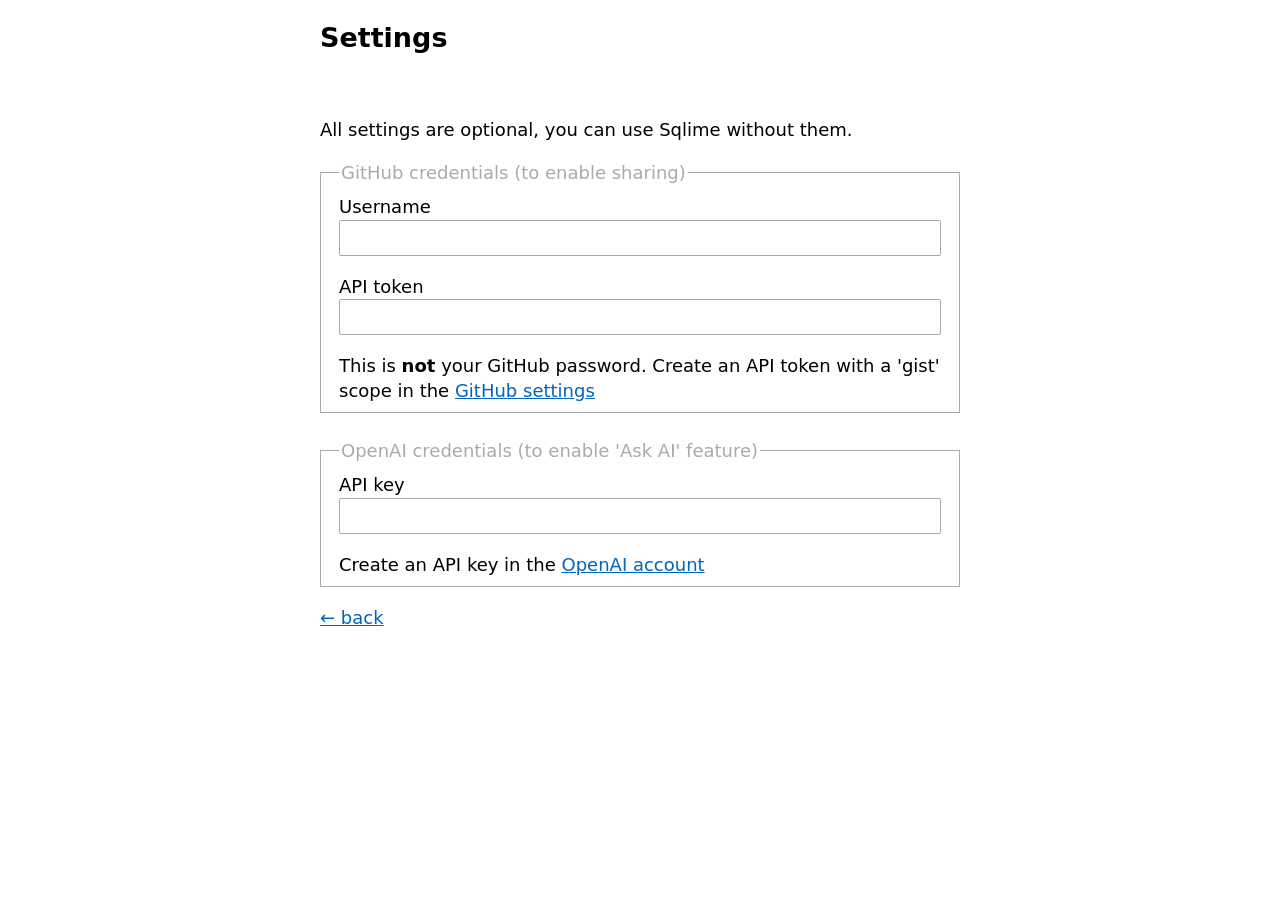
==== settings.html @ 93ae8651 "feat: migrate site to sqlime base for GitHub Pages" ====
<!DOCTYPE html>
<html lang="en">

<head>
    <title>Sqlime / Settings</title>

    <meta charset="UTF-8">
    <meta name="viewport" content="width=device-width, initial-scale=1.0">
    <meta name="theme-color" content="#ffffff">

    <link rel="icon" href="./img/favicon.ico" sizes="any">
    <link rel="icon" type="image/svg+xml" href="./img/favicon.svg">
    <link rel="apple-touch-icon" href="./img/apple-touch-icon.png">
    <link rel="manifest" href="./site.webmanifest">

    <link rel="stylesheet" href="css/awsm.css">
</head>

<body>
    <header>
        <h1>Settings</h1>
    </header>
    <main>
        <article>
            <p>All settings are optional, you can use Sqlime without them.</p>
            <form id="settings">
                <fieldset>
                    <legend>GitHub credentials (to enable sharing)</legend>
                    <label for="github-username">Username</label>
                    <input id="github-username" type="text">
                    <label for="github-token">API token</label>
                    <input id="github-token" type="text">
                    <p>
                        This is <strong>not</strong> your GitHub password.
                        Create an API token with a 'gist' scope in the
                        <a href="https://github.com/settings/tokens" target="_blank">GitHub settings</a>
                    </p>
                </fieldset>
                <br>
                <fieldset>
                    <legend>OpenAI credentials (to enable 'Ask AI' feature)</legend>
                    <label for="openai-apikey">API key</label>
                    <input id="openai-apikey" type="text">
                    <p>
                        Create an API key in the
                        <a href="https://platform.openai.com/api-keys" target="_blank">OpenAI account</a>
                    </p>
                </fieldset>
            </form>
            <p><a href="javascript:history.go(-1)">← back</a></p>
        </article>
    </main>
    <script type="module" src="js/settings.js"></script>
</body>

</html>
---- css/awsm.css ----
@charset "UTF-8";
/*!
 * awsm.css v3.0.7 (https://igoradamenko.github.io/awsm.css/)
 * Copyright 2015 Igor Adamenko <mail@igoradamenko.com> (https://igoradamenko.com)
 * Licensed under MIT (https://github.com/igoradamenko/awsm.css/blob/master/LICENSE.md)
 */
html {
    font-family: system-ui, -apple-system, BlinkMacSystemFont, "Segoe UI",
        Roboto, Oxygen, Ubuntu, Cantarell, "PT Sans", "Open Sans", "Fira Sans",
        "Droid Sans", "Helvetica Neue", Helvetica, Arial, sans-serif;
    font-size: 100%;
    line-height: 1.4;
    background: white;
    color: black;
    -webkit-overflow-scrolling: touch;
}

body {
    margin: 1.2em;
    font-size: 1rem;
}
@media (min-width: 20rem) {
    body {
        font-size: calc(1rem + 0.00625 * (100vw - 20rem));
    }
}
@media (min-width: 40rem) {
    body {
        font-size: 1.125rem;
    }
}
body header,
body main,
body footer,
body article {
    position: relative;
    max-width: 40rem;
    margin: 0 auto;
}
body > header {
    margin-bottom: 3.5em;
}
body > header h1 {
    margin: 0;
    font-size: 1.5em;
}
body > header p {
    margin: 0;
    font-size: 0.85em;
}
body > footer {
    margin-top: 6em;
    padding-bottom: 1.5em;
    text-align: center;
    font-size: 0.8rem;
    color: #aaaaaa;
}

nav {
    margin: 1em 0;
}
nav ul {
    list-style: none;
    margin: 0;
    padding: 0;
}
nav li {
    display: inline-block;
    margin-right: 1em;
    margin-bottom: 0.25em;
}
nav li:last-child {
    margin-right: 0;
}
nav a:visited {
    color: #0064c1;
}
nav a:hover {
    color: #f00000;
}

ul,
ol {
    margin-top: 0;
    padding-top: 0;
    padding-left: 2.5em;
}
ul li + li,
ol li + li {
    margin-top: 0.25em;
}
ul li > details,
ol li > details {
    margin: 0;
}

p {
    margin: 1em 0;
}
p:first-child {
    margin-top: 0;
}
p:last-child {
    margin-bottom: 0;
}
p + ul,
p + ol {
    margin-top: -0.75em;
}
p img,
p picture {
    float: right;
    margin-bottom: 0.5em;
    margin-left: 0.5em;
}
p picture img {
    float: none;
    margin: 0;
}

dd {
    margin-bottom: 1em;
    margin-left: 0;
    padding-left: 2.5em;
}

dt {
    font-weight: 700;
}

blockquote {
    margin: 0;
    padding-left: 2.5em;
}

aside {
    margin: 0.5em 0;
    font-style: italic;
    color: #aaaaaa;
}
@media (min-width: 65rem) {
    aside {
        position: absolute;
        right: -12.5rem;
        width: 9.375rem;
        max-width: 9.375rem;
        margin: 0;
        padding-left: 0.5em;
        font-size: 0.8em;
        border-left: 1px solid #f2f2f2;
    }
}
aside:first-child {
    margin-top: 0;
}
aside:last-child {
    margin-bottom: 0;
}

section + section {
    margin-top: 2em;
}

h1,
h2,
h3,
h4,
h5,
h6 {
    margin: 1.25em 0 0;
    line-height: 1.2;
}
h1:hover > a[href^="#"][id]:empty,
h1:focus > a[href^="#"][id]:empty,
h2:hover > a[href^="#"][id]:empty,
h2:focus > a[href^="#"][id]:empty,
h3:hover > a[href^="#"][id]:empty,
h3:focus > a[href^="#"][id]:empty,
h4:hover > a[href^="#"][id]:empty,
h4:focus > a[href^="#"][id]:empty,
h5:hover > a[href^="#"][id]:empty,
h5:focus > a[href^="#"][id]:empty,
h6:hover > a[href^="#"][id]:empty,
h6:focus > a[href^="#"][id]:empty {
    opacity: 1;
}
h1 + p,
h1 + details,
h2 + p,
h2 + details,
h3 + p,
h3 + details,
h4 + p,
h4 + details,
h5 + p,
h5 + details,
h6 + p,
h6 + details {
    margin-top: 0.5em;
}
h1 > a[href^="#"][id]:empty,
h2 > a[href^="#"][id]:empty,
h3 > a[href^="#"][id]:empty,
h4 > a[href^="#"][id]:empty,
h5 > a[href^="#"][id]:empty,
h6 > a[href^="#"][id]:empty {
    position: absolute;
    left: -0.65em;
    opacity: 0;
    text-decoration: none;
    font-weight: 400;
    line-height: 1;
    color: #aaaaaa;
}
@media (min-width: 40rem) {
    h1 > a[href^="#"][id]:empty,
    h2 > a[href^="#"][id]:empty,
    h3 > a[href^="#"][id]:empty,
    h4 > a[href^="#"][id]:empty,
    h5 > a[href^="#"][id]:empty,
    h6 > a[href^="#"][id]:empty {
        left: -0.8em;
    }
}
h1 > a[href^="#"][id]:empty:target,
h1 > a[href^="#"][id]:empty:hover,
h1 > a[href^="#"][id]:empty:focus,
h2 > a[href^="#"][id]:empty:target,
h2 > a[href^="#"][id]:empty:hover,
h2 > a[href^="#"][id]:empty:focus,
h3 > a[href^="#"][id]:empty:target,
h3 > a[href^="#"][id]:empty:hover,
h3 > a[href^="#"][id]:empty:focus,
h4 > a[href^="#"][id]:empty:target,
h4 > a[href^="#"][id]:empty:hover,
h4 > a[href^="#"][id]:empty:focus,
h5 > a[href^="#"][id]:empty:target,
h5 > a[href^="#"][id]:empty:hover,
h5 > a[href^="#"][id]:empty:focus,
h6 > a[href^="#"][id]:empty:target,
h6 > a[href^="#"][id]:empty:hover,
h6 > a[href^="#"][id]:empty:focus {
    opacity: 1;
    box-shadow: none;
    color: black;
}
h1 > a[href^="#"][id]:empty:target:focus,
h2 > a[href^="#"][id]:empty:target:focus,
h3 > a[href^="#"][id]:empty:target:focus,
h4 > a[href^="#"][id]:empty:target:focus,
h5 > a[href^="#"][id]:empty:target:focus,
h6 > a[href^="#"][id]:empty:target:focus {
    outline: none;
}
h1 > a[href^="#"][id]:empty::before,
h2 > a[href^="#"][id]:empty::before,
h3 > a[href^="#"][id]:empty::before,
h4 > a[href^="#"][id]:empty::before,
h5 > a[href^="#"][id]:empty::before,
h6 > a[href^="#"][id]:empty::before {
    content: "§ ";
}

h1 {
    font-size: 2.5em;
}

h2 {
    font-size: 1.75em;
}

h3 {
    font-size: 1.25em;
}

h4 {
    font-size: 1.15em;
}

h5 {
    font-size: 1em;
}

h6 {
    margin-top: 1em;
    font-size: 1em;
    color: #aaaaaa;
}

article + article {
    margin-top: 4em;
}
article header p {
    font-size: 0.6em;
    color: #aaaaaa;
}
article header p + h1,
article header p + h2 {
    margin-top: -0.25em;
}
article header h1 + p,
article header h2 + p {
    margin-top: 0.25em;
}
article header h1 a,
article header h2 a {
    color: black;
}
article header h1 a:visited,
article header h2 a:visited {
    color: #aaaaaa;
}
article header h1 a:visited:hover,
article header h2 a:visited:hover {
    color: #f00000;
}
article > footer {
    margin-top: 1.5em;
    font-size: 0.85em;
}

a {
    color: #0064c1;
}
a:visited {
    color: #8d39d0;
}
a:hover,
a:active {
    outline-width: 0;
}
a:hover {
    color: #f00000;
}
a abbr {
    font-size: 1em;
}

abbr {
    margin-right: -0.075em;
    text-decoration: none;
    -webkit-hyphens: none;
    -ms-hyphens: none;
    hyphens: none;
    letter-spacing: 0.075em;
    font-size: 0.9em;
}

img,
picture {
    display: block;
    max-width: 100%;
    margin: 0 auto;
}

audio,
video {
    width: 100%;
    max-width: 100%;
}

figure {
    margin: 1em 0 0.5em;
    padding: 0;
}
figure + p {
    margin-top: 0.5em;
}
figure figcaption {
    opacity: 0.65;
    font-size: 0.85em;
}

table {
    display: inline-block;
    border-spacing: 0;
    border-collapse: collapse;
    overflow-x: auto;
    max-width: 100%;
    text-align: left;
    vertical-align: top;
    background: linear-gradient(
                rgba(0, 0, 0, 0.15) 0%,
                rgba(0, 0, 0, 0.15) 100%
            )
            0 0,
        linear-gradient(rgba(0, 0, 0, 0.15) 0%, rgba(0, 0, 0, 0.15) 100%) 100% 0;
    background-attachment: scroll, scroll;
    background-size: 1px 100%, 1px 100%;
    background-repeat: no-repeat, no-repeat;
}
table caption {
    font-size: 0.9em;
    background: white;
}
table td,
table th {
    padding: 0.35em 0.75em;
    vertical-align: top;
    font-size: 0.9em;
    border: 1px solid #f2f2f2;
    border-top: 0;
    border-left: 0;
}
table td:first-child,
table th:first-child {
    padding-left: 0;
    background-image: linear-gradient(
        to right,
        white 50%,
        rgba(255, 255, 255, 0) 100%
    );
    background-size: 2px 100%;
    background-repeat: no-repeat;
}
table td:last-child,
table th:last-child {
    padding-right: 0;
    border-right: 0;
    background-image: linear-gradient(
        to left,
        white 50%,
        rgba(255, 255, 255, 0) 100%
    );
    background-position: 100% 0;
    background-size: 2px 100%;
    background-repeat: no-repeat;
}
table td:only-child,
table th:only-child {
    background-image: linear-gradient(
            to right,
            white 50%,
            rgba(255, 255, 255, 0) 100%
        ),
        linear-gradient(to left, white 50%, rgba(255, 255, 255, 0) 100%);
    background-position: 0 0, 100% 0;
    background-size: 2px 100%, 2px 100%;
    background-repeat: no-repeat, no-repeat;
}
table th {
    line-height: 1.2;
}

form {
    margin-right: auto;
    margin-left: auto;
}
form select,
form label {
    display: block;
}
form label:not(:first-child) {
    margin-top: 1em;
}
form p label {
    display: inline;
}
form p label + label {
    margin-left: 1em;
}
form legend:first-child + label {
    margin-top: 0;
}
form select,
form input[type],
form textarea {
    margin-bottom: 1em;
}
form input[type="checkbox"],
form input[type="radio"] {
    margin-bottom: 0;
}

fieldset {
    margin: 0;
    padding: 0.5em 1em;
    border: 1px solid #aaaaaa;
}

legend {
    color: #aaaaaa;
}

button {
    outline: none;
    box-sizing: border-box;
    height: 2em;
    margin: 0;
    padding: calc(0.25em - 1px) 0.5em;
    font-family: inherit;
    font-size: 1em;
    border: 1px solid #aaaaaa;
    border-radius: 2px;
    background: white;
    color: black;
    display: inline-block;
    width: auto;
    background: #f2f2f2;
    color: black;
    cursor: pointer;
}
button:focus {
    border: 1px solid black;
}
button:not([disabled]):hover {
    border: 1px solid black;
}
button:active {
    background-color: #aaaaaa;
}
button[disabled] {
    color: #aaaaaa;
    cursor: not-allowed;
}

select {
    outline: none;
    box-sizing: border-box;
    height: 2em;
    margin: 0;
    padding: calc(0.25em - 1px) 0.5em;
    font-family: inherit;
    font-size: 1em;
    border: 1px solid #aaaaaa;
    border-radius: 2px;
    background: white;
    color: black;
    display: inline-block;
    width: auto;
    background: #f2f2f2;
    color: black;
    cursor: pointer;
    padding-right: 1.2em;
    background-position: top 55% right 0.35em;
    background-size: 0.5em;
    background-repeat: no-repeat;
    -webkit-appearance: none;
    -moz-appearance: none;
    appearance: none;
    background-image: url("data:image/svg+xml,%3Csvg xmlns='http://www.w3.org/2000/svg' viewBox='0 0 3 2'%3E%3Cpath fill='rgb(170, 170, 170)' fill-rule='nonzero' d='M1.5 2L3 0H0z'/%3E%3C/svg%3E");
}
select:focus {
    border: 1px solid black;
}
select:not([disabled]):hover {
    border: 1px solid black;
}
select:active {
    background-color: #aaaaaa;
}
select[disabled] {
    color: #aaaaaa;
    cursor: not-allowed;
}
select:not([disabled]):focus,
select:not([disabled]):hover {
    background-image: url("data:image/svg+xml,%3Csvg xmlns='http://www.w3.org/2000/svg' viewBox='0 0 3 2'%3E%3Cpath fill='rgb(0, 0, 0)' fill-rule='nonzero' d='M1.5 2L3 0H0z'/%3E%3C/svg%3E");
}

input[type="text"],
input[type="password"],
input[type^="date"],
input[type="email"],
input[type="number"],
input[type="search"],
input[type="tel"],
input[type="time"],
input[type="month"],
input[type="week"],
input[type="url"] {
    outline: none;
    box-sizing: border-box;
    height: 2em;
    margin: 0;
    padding: calc(0.25em - 1px) 0.5em;
    font-family: inherit;
    font-size: 1em;
    border: 1px solid #aaaaaa;
    border-radius: 2px;
    background: white;
    color: black;
    display: block;
    width: 100%;
    line-height: calc(2em - 1px * 2 - (0.25em - 1px) * 2);
    -webkit-appearance: none;
    -moz-appearance: none;
    appearance: none;
}
input[type="text"]:focus,
input[type="password"]:focus,
input[type^="date"]:focus,
input[type="email"]:focus,
input[type="number"]:focus,
input[type="search"]:focus,
input[type="tel"]:focus,
input[type="time"]:focus,
input[type="month"]:focus,
input[type="week"]:focus,
input[type="url"]:focus {
    border: 1px solid black;
}
input[type="text"]::-moz-placeholder,
input[type="password"]::-moz-placeholder,
input[type^="date"]::-moz-placeholder,
input[type="email"]::-moz-placeholder,
input[type="number"]::-moz-placeholder,
input[type="search"]::-moz-placeholder,
input[type="tel"]::-moz-placeholder,
input[type="time"]::-moz-placeholder,
input[type="month"]::-moz-placeholder,
input[type="week"]::-moz-placeholder,
input[type="url"]::-moz-placeholder {
    color: #aaaaaa;
}
input[type="text"]::-webkit-input-placeholder,
input[type="password"]::-webkit-input-placeholder,
input[type^="date"]::-webkit-input-placeholder,
input[type="email"]::-webkit-input-placeholder,
input[type="number"]::-webkit-input-placeholder,
input[type="search"]::-webkit-input-placeholder,
input[type="tel"]::-webkit-input-placeholder,
input[type="time"]::-webkit-input-placeholder,
input[type="month"]::-webkit-input-placeholder,
input[type="week"]::-webkit-input-placeholder,
input[type="url"]::-webkit-input-placeholder {
    color: #aaaaaa;
}
input[type="text"]:-ms-input-placeholder,
input[type="password"]:-ms-input-placeholder,
input[type^="date"]:-ms-input-placeholder,
input[type="email"]:-ms-input-placeholder,
input[type="number"]:-ms-input-placeholder,
input[type="search"]:-ms-input-placeholder,
input[type="tel"]:-ms-input-placeholder,
input[type="time"]:-ms-input-placeholder,
input[type="month"]:-ms-input-placeholder,
input[type="week"]:-ms-input-placeholder,
input[type="url"]:-ms-input-placeholder {
    color: #aaaaaa;
}
input[type="submit"],
input[type="button"],
input[type="reset"] {
    outline: none;
    box-sizing: border-box;
    height: 2em;
    margin: 0;
    padding: calc(0.25em - 1px) 0.5em;
    font-family: inherit;
    font-size: 1em;
    border: 1px solid #aaaaaa;
    border-radius: 2px;
    background: white;
    color: black;
    display: inline-block;
    width: auto;
    background: #f2f2f2;
    color: black;
    cursor: pointer;
    -webkit-appearance: none;
    -moz-appearance: none;
    appearance: none;
}
input[type="submit"]:focus,
input[type="button"]:focus,
input[type="reset"]:focus {
    border: 1px solid black;
}
input[type="submit"]:not([disabled]):hover,
input[type="button"]:not([disabled]):hover,
input[type="reset"]:not([disabled]):hover {
    border: 1px solid black;
}
input[type="submit"]:active,
input[type="button"]:active,
input[type="reset"]:active {
    background-color: #aaaaaa;
}
input[type="submit"][disabled],
input[type="button"][disabled],
input[type="reset"][disabled] {
    color: #aaaaaa;
    cursor: not-allowed;
}
input[type="color"] {
    outline: none;
    box-sizing: border-box;
    height: 2em;
    margin: 0;
    padding: calc(0.25em - 1px) 0.5em;
    font-family: inherit;
    font-size: 1em;
    border: 1px solid #aaaaaa;
    border-radius: 2px;
    background: white;
    color: black;
    display: block;
    width: 100%;
    line-height: calc(2em - 1px * 2 - (0.25em - 1px) * 2);
    -webkit-appearance: none;
    -moz-appearance: none;
    appearance: none;
    width: 6em;
}
input[type="color"]:focus {
    border: 1px solid black;
}
input[type="color"]::-moz-placeholder {
    color: #aaaaaa;
}
input[type="color"]::-webkit-input-placeholder {
    color: #aaaaaa;
}
input[type="color"]:-ms-input-placeholder {
    color: #aaaaaa;
}
input[type="color"]:hover {
    border: 1px solid black;
}
input[type="file"] {
    outline: none;
    box-sizing: border-box;
    height: 2em;
    margin: 0;
    padding: calc(0.25em - 1px) 0.5em;
    font-family: inherit;
    font-size: 1em;
    border: 1px solid #aaaaaa;
    border-radius: 2px;
    background: white;
    color: black;
    display: inline-block;
    width: auto;
    background: #f2f2f2;
    color: black;
    cursor: pointer;
    display: block;
    width: 100%;
    height: auto;
    padding: 0.75em 0.5em;
    font-size: 12px;
    line-height: 1;
}
input[type="file"]:focus {
    border: 1px solid black;
}
input[type="file"]:not([disabled]):hover {
    border: 1px solid black;
}
input[type="file"]:active {
    background-color: #aaaaaa;
}
input[type="file"][disabled] {
    color: #aaaaaa;
    cursor: not-allowed;
}
input[type="checkbox"],
input[type="radio"] {
    margin: -0.2em 0.75em 0 0;
    vertical-align: middle;
}

textarea {
    outline: none;
    box-sizing: border-box;
    height: 2em;
    margin: 0;
    padding: calc(0.25em - 1px) 0.5em;
    font-family: inherit;
    font-size: 1em;
    border: 1px solid #aaaaaa;
    border-radius: 2px;
    background: white;
    color: black;
    display: block;
    width: 100%;
    line-height: calc(2em - 1px * 2 - (0.25em - 1px) * 2);
    -webkit-appearance: none;
    -moz-appearance: none;
    appearance: none;
    height: 4.5em;
    resize: vertical;
    padding-top: 0.5em;
    padding-bottom: 0.5em;
}
textarea:focus {
    border: 1px solid black;
}
textarea::-moz-placeholder {
    color: #aaaaaa;
}
textarea::-webkit-input-placeholder {
    color: #aaaaaa;
}
textarea:-ms-input-placeholder {
    color: #aaaaaa;
}

output {
    display: block;
}

code,
kbd,
var,
samp {
    font-family: Consolas, "Lucida Console", Monaco, monospace;
    font-style: normal;
}

pre {
    overflow-x: auto;
    font-size: 0.8em;
    background: linear-gradient(
                rgba(0, 0, 0, 0.15) 0%,
                rgba(0, 0, 0, 0.15) 100%
            )
            0 0,
        linear-gradient(rgba(0, 0, 0, 0.15) 0%, rgba(0, 0, 0, 0.15) 100%) 100% 0;
    background-attachment: scroll, scroll;
    background-size: 1px 100%, 1px 100%;
    background-repeat: no-repeat, no-repeat;
}
pre > code {
    display: inline-block;
    overflow-x: visible;
    box-sizing: border-box;
    min-width: 100%;
    border-right: 3px solid white;
    border-left: 1px solid white;
}

hr {
    height: 1px;
    margin: 2em 0;
    border: 0;
    background: #f2f2f2;
}

details {
    margin: 1em 0;
}
details[open] {
    padding-bottom: 0.5em;
    border-bottom: 1px solid #f2f2f2;
}

summary {
    display: inline-block;
    font-weight: 700;
    border-bottom: 1px dashed;
    cursor: pointer;
}
summary::-webkit-details-marker {
    display: none;
}

noscript {
    color: #d00000;
}

::selection {
    background: rgba(0, 100, 193, 0.25);
}
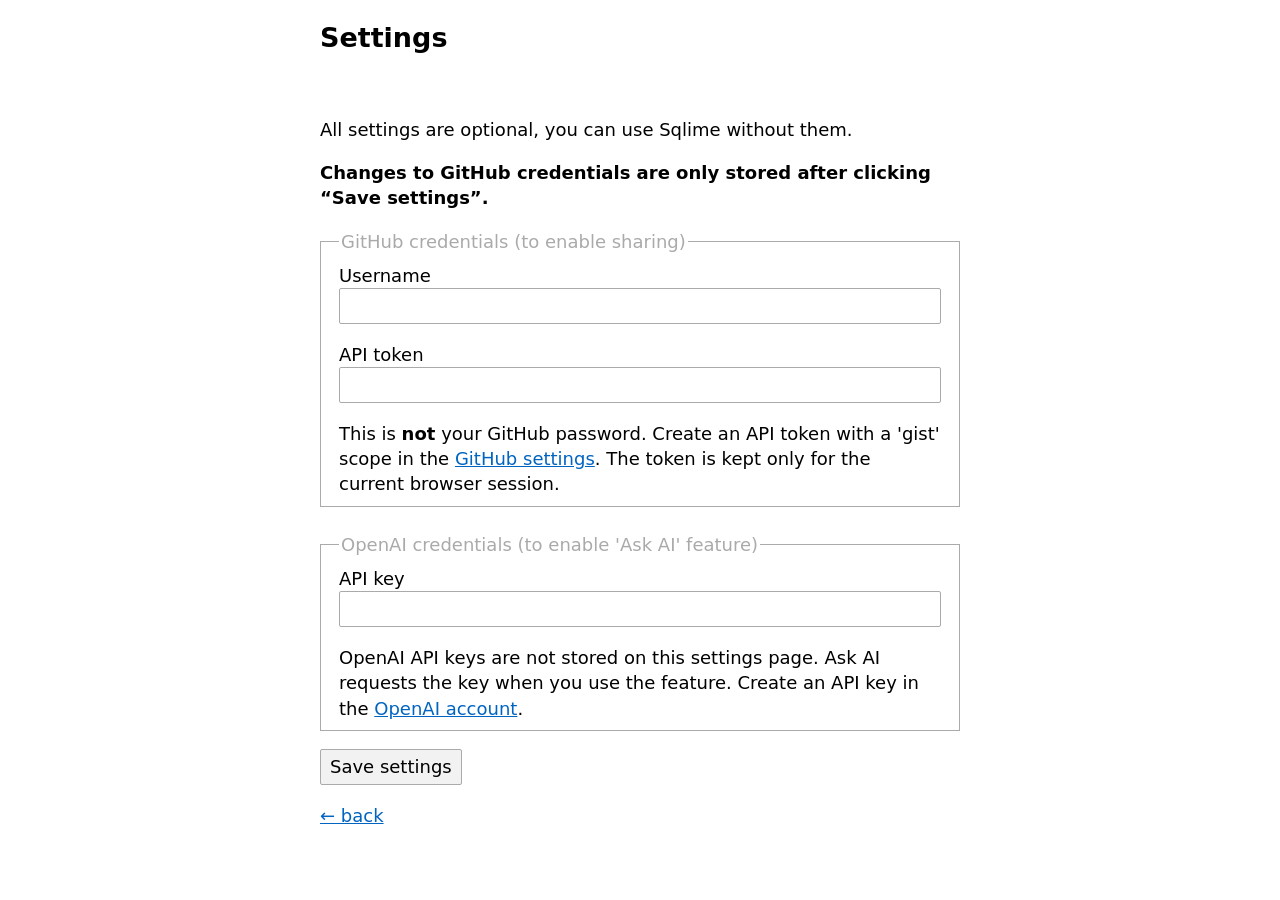
==== commit 984a40d6: "add explicit settings save button" ====
--- a/settings.html
+++ b/settings.html
@@ -23,17 +23,19 @@
     <main>
         <article>
             <p>All settings are optional, you can use Sqlime without them.</p>
+            <p><strong>Changes to GitHub credentials are only stored after clicking “Save settings”.</strong></p>
             <form id="settings">
                 <fieldset>
                     <legend>GitHub credentials (to enable sharing)</legend>
                     <label for="github-username">Username</label>
-                    <input id="github-username" type="text">
+                    <input id="github-username" type="text" autocomplete="username">
                     <label for="github-token">API token</label>
-                    <input id="github-token" type="text">
+                    <input id="github-token" type="password" autocomplete="off">
                     <p>
                         This is <strong>not</strong> your GitHub password.
                         Create an API token with a 'gist' scope in the
-                        <a href="https://github.com/settings/tokens" target="_blank">GitHub settings</a>
+                        <a href="https://github.com/settings/tokens" target="_blank">GitHub settings</a>.
+                        The token is kept only for the current browser session.
                     </p>
                 </fieldset>
                 <br>
@@ -42,10 +44,15 @@
                     <label for="openai-apikey">API key</label>
                     <input id="openai-apikey" type="text">
                     <p>
+                        OpenAI API keys are not stored on this settings page. Ask AI requests the key when you use the feature.
                         Create an API key in the
-                        <a href="https://platform.openai.com/api-keys" target="_blank">OpenAI account</a>
+                        <a href="https://platform.openai.com/api-keys" target="_blank">OpenAI account</a>.
                     </p>
                 </fieldset>
+                <p>
+                    <button id="save-settings" type="submit">Save settings</button>
+                    <span id="settings-status" role="status" aria-live="polite"></span>
+                </p>
             </form>
             <p><a href="javascript:history.go(-1)">← back</a></p>
         </article>
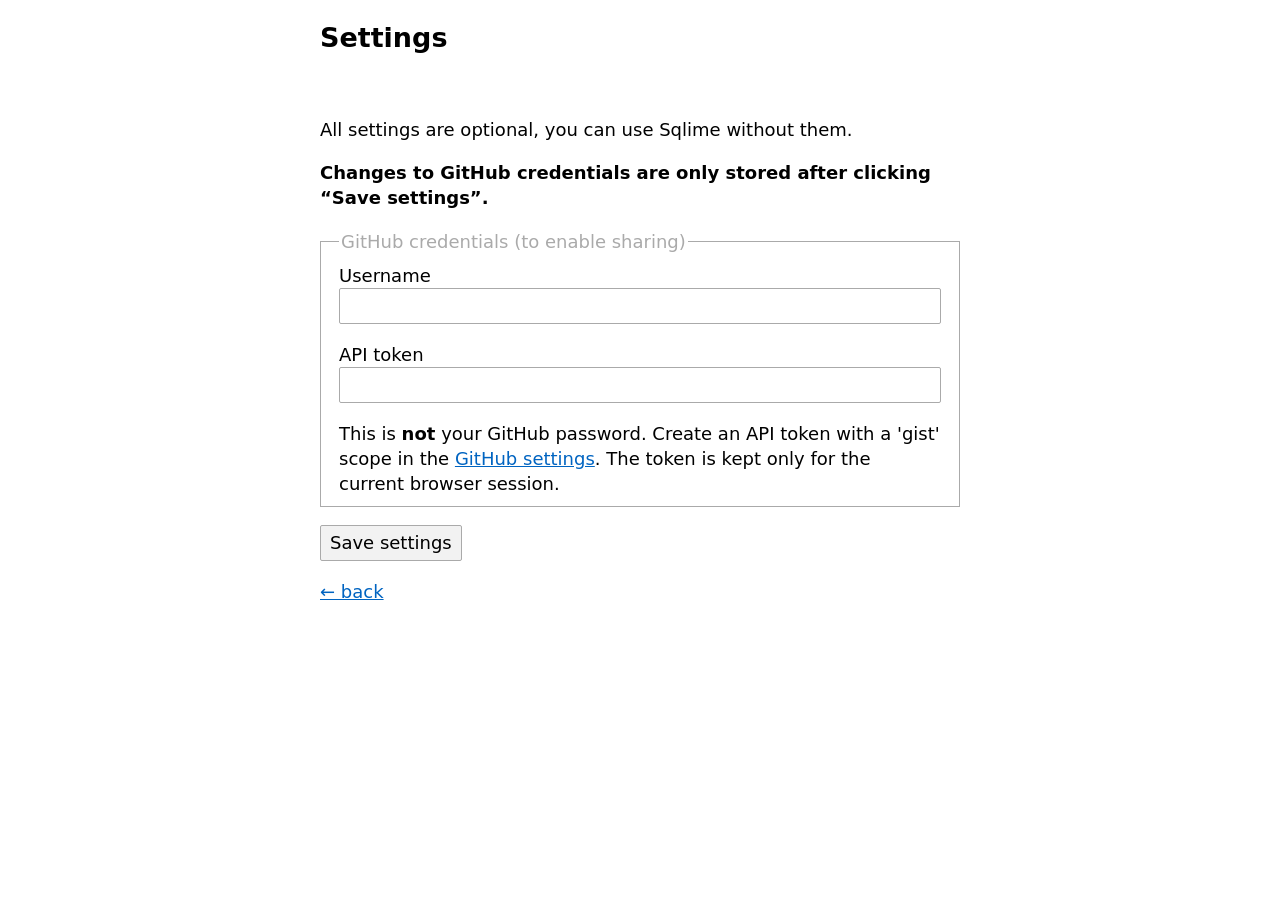
==== commit 394dec07: "remove unused OpenAI settings field" ====
--- a/settings.html
+++ b/settings.html
@@ -38,17 +38,6 @@
                         The token is kept only for the current browser session.
                     </p>
                 </fieldset>
-                <br>
-                <fieldset>
-                    <legend>OpenAI credentials (to enable 'Ask AI' feature)</legend>
-                    <label for="openai-apikey">API key</label>
-                    <input id="openai-apikey" type="text">
-                    <p>
-                        OpenAI API keys are not stored on this settings page. Ask AI requests the key when you use the feature.
-                        Create an API key in the
-                        <a href="https://platform.openai.com/api-keys" target="_blank">OpenAI account</a>.
-                    </p>
-                </fieldset>
                 <p>
                     <button id="save-settings" type="submit">Save settings</button>
                     <span id="settings-status" role="status" aria-live="polite"></span>
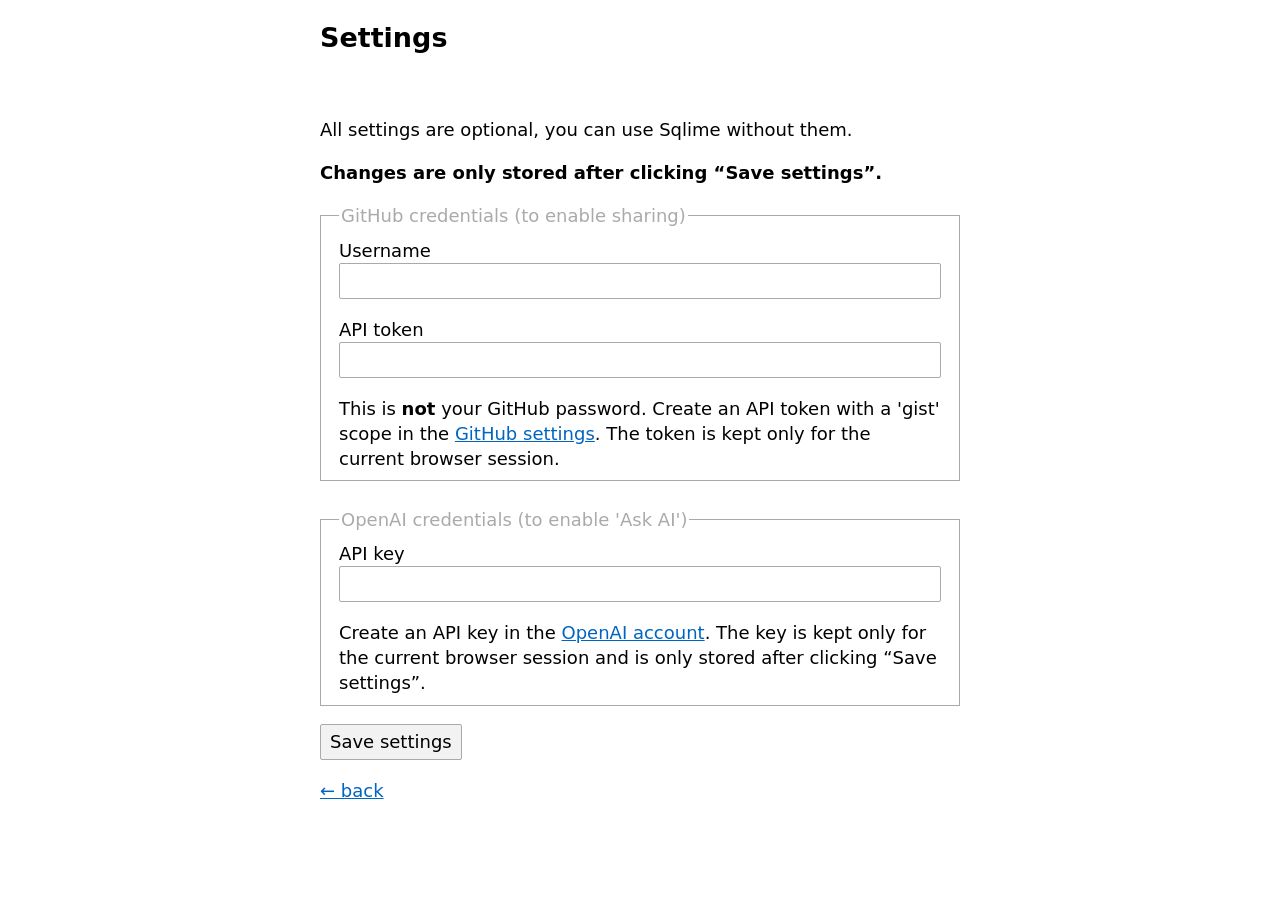
==== commit cfade7ac: "restore saved OpenAI API key setting" ====
--- a/settings.html
+++ b/settings.html
@@ -23,7 +23,7 @@
     <main>
         <article>
             <p>All settings are optional, you can use Sqlime without them.</p>
-            <p><strong>Changes to GitHub credentials are only stored after clicking “Save settings”.</strong></p>
+            <p><strong>Changes are only stored after clicking “Save settings”.</strong></p>
             <form id="settings">
                 <fieldset>
                     <legend>GitHub credentials (to enable sharing)</legend>
@@ -38,6 +38,17 @@
                         The token is kept only for the current browser session.
                     </p>
                 </fieldset>
+                <br>
+                <fieldset>
+                    <legend>OpenAI credentials (to enable 'Ask AI')</legend>
+                    <label for="openai-apikey">API key</label>
+                    <input id="openai-apikey" type="password" autocomplete="off">
+                    <p>
+                        Create an API key in the
+                        <a href="https://platform.openai.com/api-keys" target="_blank">OpenAI account</a>.
+                        The key is kept only for the current browser session and is only stored after clicking “Save settings”.
+                    </p>
+                </fieldset>
                 <p>
                     <button id="save-settings" type="submit">Save settings</button>
                     <span id="settings-status" role="status" aria-live="polite"></span>
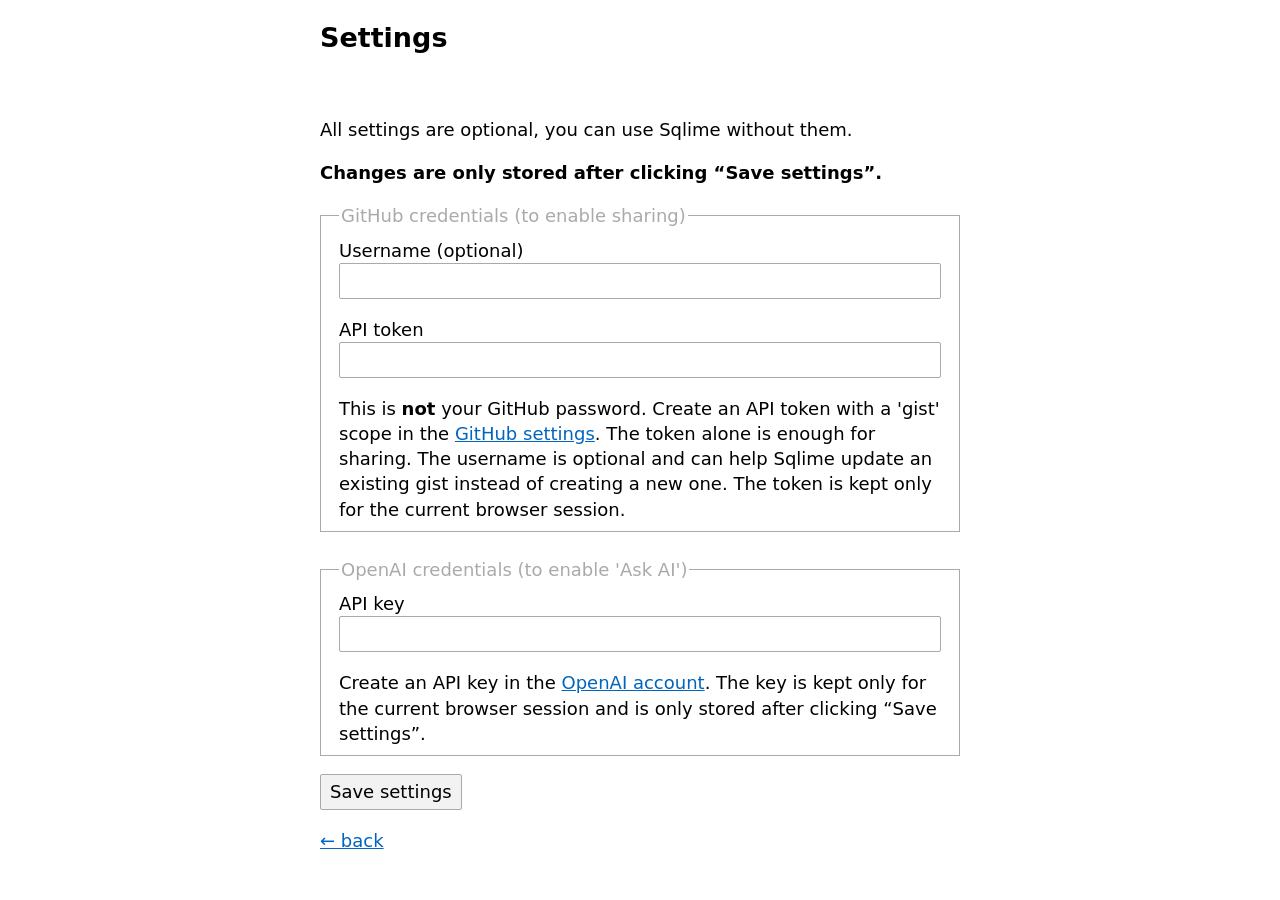
==== commit 622f9e0c: "clarify optional GitHub username" ====
--- a/settings.html
+++ b/settings.html
@@ -27,7 +27,7 @@
             <form id="settings">
                 <fieldset>
                     <legend>GitHub credentials (to enable sharing)</legend>
-                    <label for="github-username">Username</label>
+                    <label for="github-username">Username (optional)</label>
                     <input id="github-username" type="text" autocomplete="username">
                     <label for="github-token">API token</label>
                     <input id="github-token" type="password" autocomplete="off">
@@ -35,6 +35,7 @@
                         This is <strong>not</strong> your GitHub password.
                         Create an API token with a 'gist' scope in the
                         <a href="https://github.com/settings/tokens" target="_blank">GitHub settings</a>.
+                        The token alone is enough for sharing. The username is optional and can help Sqlime update an existing gist instead of creating a new one.
                         The token is kept only for the current browser session.
                     </p>
                 </fieldset>
@@ -57,7 +58,7 @@
             <p><a href="javascript:history.go(-1)">← back</a></p>
         </article>
     </main>
-    <script type="module" src="js/settings.js"></script>
+    <script type="module" src="js/settings.js?v=20260913-5"></script>
 </body>
 
-</html>+</html>
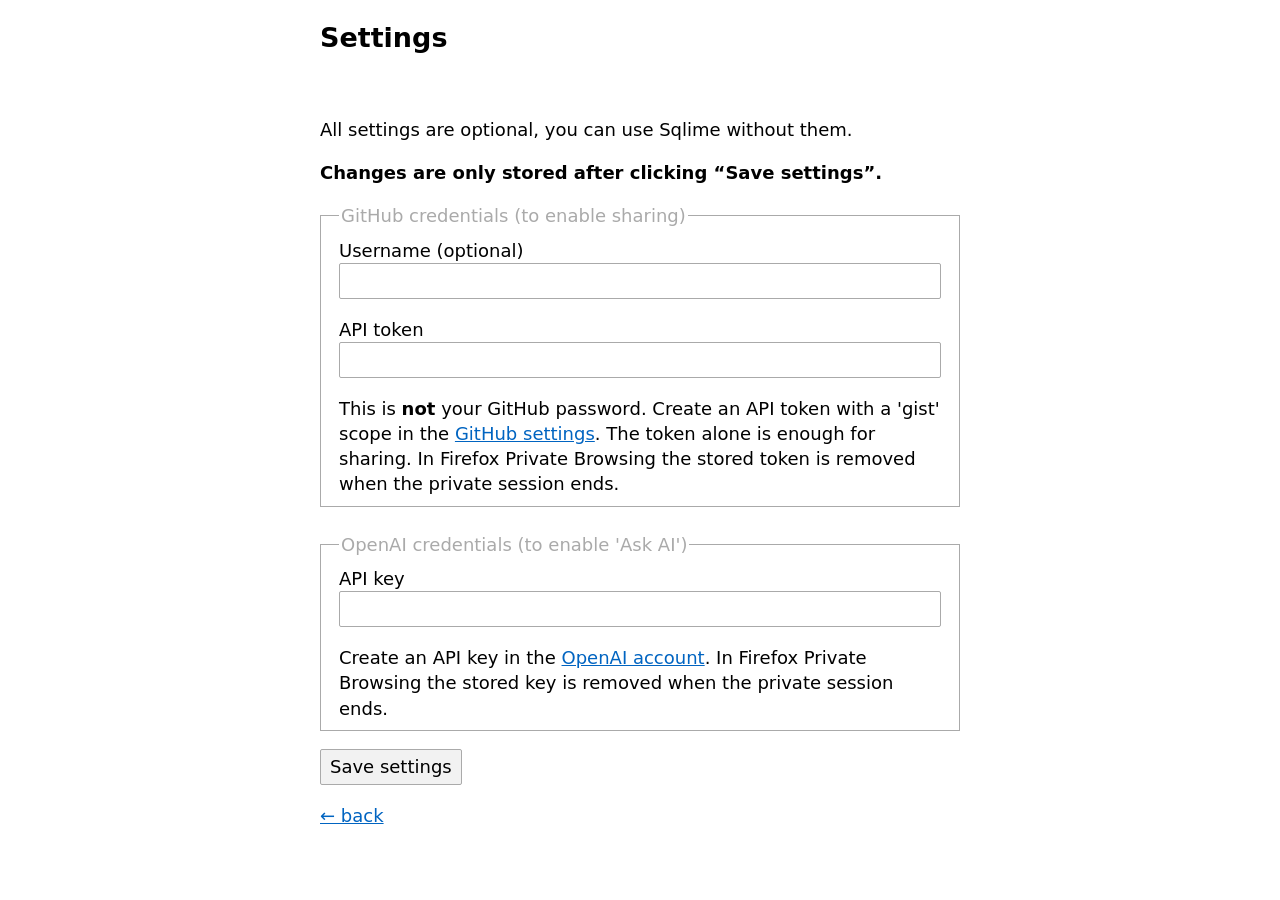
==== commit c06ce87a: "clarify credential storage behavior" ====
--- a/settings.html
+++ b/settings.html
@@ -35,8 +35,7 @@
                         This is <strong>not</strong> your GitHub password.
                         Create an API token with a 'gist' scope in the
                         <a href="https://github.com/settings/tokens" target="_blank">GitHub settings</a>.
-                        The token alone is enough for sharing. The username is optional and can help Sqlime update an existing gist instead of creating a new one.
-                        The token is kept only for the current browser session.
+                        The token alone is enough for sharing. In Firefox Private Browsing the stored token is removed when the private session ends.
                     </p>
                 </fieldset>
                 <br>
@@ -47,7 +46,7 @@
                     <p>
                         Create an API key in the
                         <a href="https://platform.openai.com/api-keys" target="_blank">OpenAI account</a>.
-                        The key is kept only for the current browser session and is only stored after clicking “Save settings”.
+                        In Firefox Private Browsing the stored key is removed when the private session ends.
                     </p>
                 </fieldset>
                 <p>
@@ -58,7 +57,7 @@
             <p><a href="javascript:history.go(-1)">← back</a></p>
         </article>
     </main>
-    <script type="module" src="js/settings.js?v=20260913-5"></script>
+    <script type="module" src="js/settings.js?v=20260913-7"></script>
 </body>
 
 </html>
